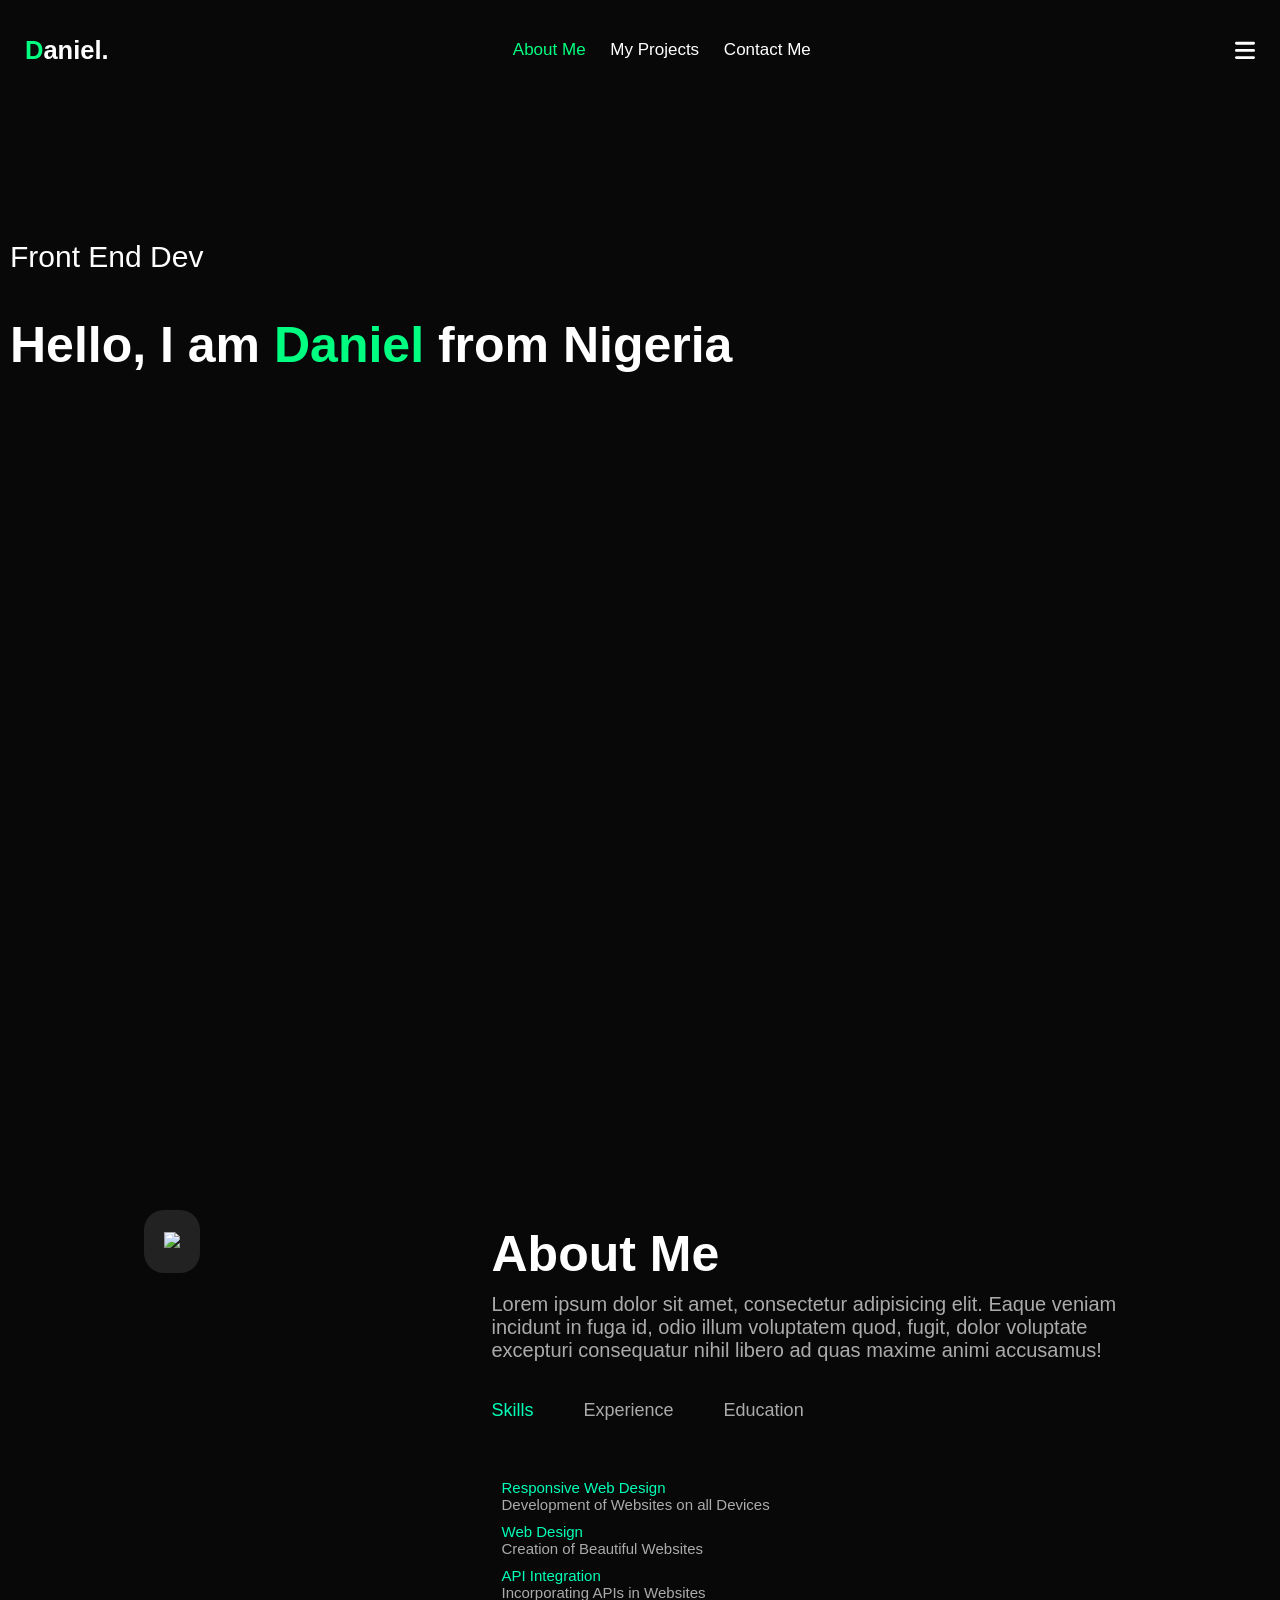
==== index.html @ a9b3741b "Add files via upload" ====
<!DOCTYPE html>
<html lang="en">
    <head>
        <meta charset="UTF-8">
        <meta name="viewport" content="width=device-width, initial-scale=1.0">
        <title>My Portfolio</title>
        <link rel="stylesheet" href="style.css">
    </head>
    <body onload="def()">
        <section class="main">
            <div class="navbar">
                <div class="logo">
                    <h2><a href="index.html"><span>D</span>aniel.</a></h2>
                </div>
                <div class="links">
                    <a href="index.html" class="active">About Me</a>
                    <a href="projects.html" class="">My Projects</a>
                    <a href="about.html" class="">Contact Me</a>
                </div>
                <div class="contact">
                    <svg onclick="lol()" xmlns="http://www.w3.org/2000/svg" viewBox="0 0 448 512"><!--!Font Awesome Free 6.6.0 by @fontawesome - https://fontawesome.com License - https://fontawesome.com/license/free Copyright 2024 Fonticons, Inc.--><path d="M0 96C0 78.3 14.3 64 32 64l384 0c17.7 0 32 14.3 32 32s-14.3 32-32 32L32 128C14.3 128 0 113.7 0 96zM0 256c0-17.7 14.3-32 32-32l384 0c17.7 0 32 14.3 32 32s-14.3 32-32 32L32 288c-17.7 0-32-14.3-32-32zM448 416c0 17.7-14.3 32-32 32L32 448c-17.7 0-32-14.3-32-32s14.3-32 32-32l384 0c17.7 0 32 14.3 32 32z"/></svg>
                </div>
            </div>
            <div class="responsive">
                <div class="links">
                    <div>
                        <a href="index.html" class="active">About Me</a>
                    </div>
                    <div>
                        <a href="projects.html" class="">My Projects</a>
                    </div>
                    <div>
                        <a href="about.html" class="">Contact Me</a>
                    </div>
                </div>
            </div>
            <div class="intro">
                <div class="txt">
                    <p id="x"></p>
                    <h1>Hello, I am <span>Daniel</span> from Nigeria</h1>
                </div>
            </div>
            <div class="about">
                <div class="about-img">
                    <img src="images/1000177522.jpg">
                </div>
                <div class="about-info">
                    <h3>About Me</h3>
                    <div class="info">
                        Lorem ipsum dolor sit amet, consectetur adipisicing elit. Eaque veniam incidunt in fuga id, odio illum voluptatem quod, fugit, dolor voluptate excepturi consequatur nihil libero ad quas maxime animi accusamus!
                    </div>
                    <div class="tab-links">
                        <p class="tab-link active-link" id="sk">Skills</p>
                        <p class="tab-link" id="ex">Experience</p>
                        <p class="tab-link" id="ed">Education</p>
                    </div>
                    <div class="tab-content active-tab" id="sk1">
                        <ul>
                            <li><span>Responsive Web Design</span><br>Development of Websites on all Devices</li>
                            <li><span>Web Design</span><br>Creation of Beautiful Websites</li>
                            <li><span>API Integration</span><br>Incorporating APIs in Websites</li>
                        </ul>
                    </div>
                    <div class="tab-content" id="ex1">
                        <ul>
                            <li><span>2023-2024</span><br>Freelancer and Front-End Website Developer</li>
                            <li><span>2021-2023</span><br>Junior Front-End Developer at StemLabs Kano</li>
                            <li><span>2020-2021</span><br>Internship at StemLabs Kano</li>
                        </ul>
                    </div>
                    <div class="tab-content" id="ed1">
                        <ul>
                            <li><span>2024</span><br>SSCE from Supreme College</li>
                            <li><span>2023</span><br>Web3 and Web Design Training at Facebook</li>
                            <li><span>2022</span><br>Web Dev Training at Leadway Synergy</li>
                        </ul>
                    </div>
                </div>
            </div>
        </section>
    </body>
    <script src="app.js"></script>
</html>
---- style.css ----
body{
    margin: 0;
    padding: 0;
    box-sizing: border-box;
    font-size: 17px;
    font-family: "Poppins", sans-serif;
    background: #080808;
    color: #fff;
}

a{
    color: inherit;
    text-decoration: none;
    cursor: pointer;
}

section.main .navbar{
    display: flex;
    justify-content: space-between;
    align-items: center;
    background: transparent;
    padding: 25px;
    height: 50px;
}

section.main .navbar .logo span{
    color: #00ff80;
}

section.main .navbar .links a{
    margin-right: 20px;
}
section.main .navbar .links a:hover,
section.main .navbar .links a.active{
    color: #00ff80;
}

svg{
    width: 20px;
    cursor: pointer;
    fill: #fff;
}

section.main .responsive{
    width: 100%;
    height: 150px;
    display: none;
    flex-direction: column;
    justify-content: center;
    align-items: center;
    background: transparent;
}

section.main .responsive.open{
    display: flex;
}

div.intro{
    margin-top: 100px;
    padding: 10px;
    text-align: left;
    font-size: 30px;
    height: 100vh;
}

.intro h1{
    font-size: 50px;
}

.intro h1 span{
    color: #00ff80;
}

.about{
    display: flex;
    justify-content: space-around;
    padding: 80px 0;
    width: 100%;
    color: #ababab;
    font-size: 20px;
}

.about .about-img{
    background-color: #222222;
    padding: 20px;
    margin: 10px;
    border-radius: 20px;
    height: fit-content;
    width: fit-content;
}

.about .about-info{
    text-align: left;
    padding: 15px;
    width: 50%;
}

.about .about-info h3{
    color: #fff;
    font-size: 50px;
    margin: 10px 0;
}

.tab-links{
    display: flex;
    margin: 20px 0 10px;
}

.tab-link{
    margin-right: 50px;
    font-size: 18px;
    font-weight: 500;
    cursor: pointer;
}

.tab-link.active-link{
    color: #00ffb8;
}

.tab-content ul{
    padding: 10px;
}

.tab-content ul li{
    list-style: none;
    margin: 10px 0;
    font-size: 15px;
}

.tab-content ul li span{
    color: #00ffb8;
}

.tab-content{
    display: none;
}

.tab-content.active-tab{
    display: block;
}

.skill{
    display: flex;
    flex-direction: column;
    margin: 20px;
    padding: 20px;
    color: #fff;
    font-size: 18px;
}

.skill div h2{
    font-size: 50px;
    font-weight: 500;
    color: #fff;
}

.skills{
    display: flex;
}

.skill-card{
    background: #262626;
    margin: 15px;
    padding: 30px;
    border-radius: 10px;
    transition: 0.5s all;
}

.skill-card:hover{
    background: #00ff8081;
    transform: translateY(-10px);
}


.skill-card h3{
    color: #fff;
    font-size: 25px;
    margin-bottom: 15px;
}

.skill-card svg{
    height: 50px;
    width: 50px;
    margin-left: 20px;
    margin-bottom: 30px;
    fill: #fff;
}

.skill-card svg#html{
    fill: #e34c26;
}

.skill-card svg#js{
    fill: #f0db4f;
}

.projects{
    padding: 20px;
}

.projects-cards{
    display: flex;
    flex-wrap: wrap;
    justify-content: center;
}

.project-card{
    background: #262626;
    padding: 10px;
    border-radius: 5px;
    margin: 10px;
}

.project-card img.pro1{
    width: 358.3px;
    height: 363.3px;
}

.project-card img.pro2{
    width: 436.6px;
}

.project-card img.pro3{
    width: 436.6px;
}

.contact{
    display: flex;
}

.contact-links{
    padding: 20px;
    margin: 10px;
    width: 50%;

}

.contact-links h3{
    color: #fff;
    font-size: 50px;
}

.contact-link{
    display: flex;
    align-items: center;
    margin: 10px;
}

.contact-link div{
    padding: 10px;
}

.contact-links span{
    margin-left: 15px;
    font-size: 18px;
}

.contact-links button,
.field button{
    padding: 10px;
    border: 0;
    outline: none;
    background: #262626;
    color: #fff;
    cursor: pointer;
    width: 150px;
    height: 50px;
    border-radius: 5px;
    transition: 0.5s all;
}

.contact-links button:hover,
.field button:hover{
    background: #00ffb8;
}

.field button{
    margin: 10px;
}

.field input,
textarea{
    width: 90%;
    padding: 15px;
    margin: 10px;
    border: 0;
    border-radius: 5px;
    outline: none;
    color: #fff;
    font-size: 15px;
    background: #262626;
}

/* Responsive for Phones */

@media (max-width: 750px){
    section.main .navbar .links{
        display: none;
    }

    div.intro{
        margin-top: 10px;
        padding: 10px;
        text-align: left;
        font-size: 25px;
    }
    
    .intro h1{
        font-size: 35px;
    }
    .about{
        flex-direction: column;
    }
    .about .about-info{
        text-align: left;
        padding: 15px;
        width: auto;
    }

    .skills{
        flex-wrap: wrap;
    }
    .project-card img.pro1{
        width: 90%;
        height: auto;
    }
    
    .project-card img.pro2{
        width: 90%;
    }
    
    .project-card img.pro3{
        width: 90%;
    }

    .contact{
        display: flex;
        flex-direction: column;
    }

}

/* Responsive for Tablets */

@media (min-width: 768px) and (max-width: 1024px) {
    div.intro{
        padding: 10px;
        text-align: left;
        font-size: 25px;
    }

    div.text{
        margin-top: 150px;
    }

    .about{
        flex-direction: column;
        align-items: center;
    }
    .about .about-info{
        text-align: left;
        padding: 15px;
        width: auto;
    }
    .skills{
        flex-wrap: wrap;    
    }
    .contact{
        display: flex;
        flex-direction: column;
    }
}
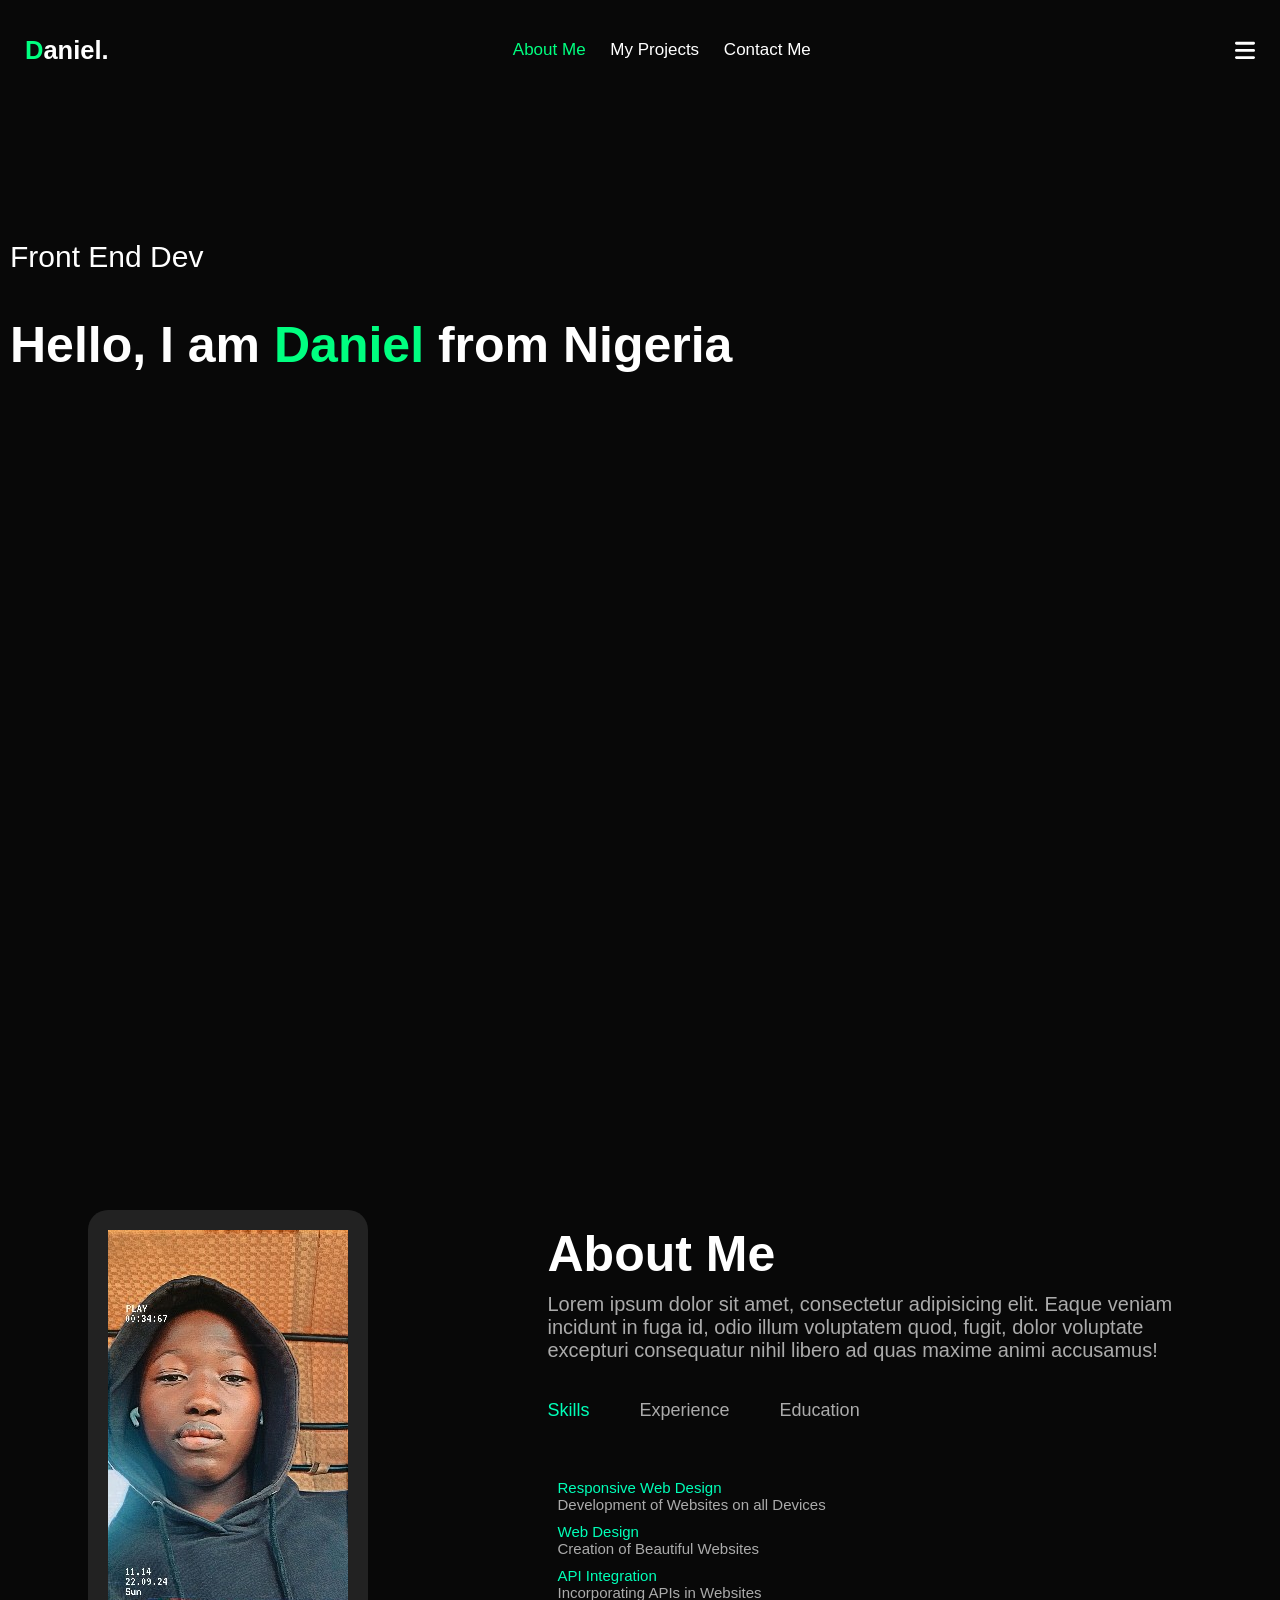
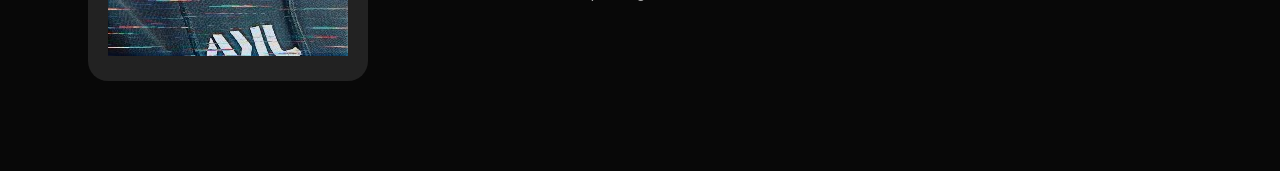
==== commit 27bce402: "First Commmit From CMD" ====
--- a/index.html
+++ b/index.html
@@ -1,83 +1,83 @@
-<!DOCTYPE html>
-<html lang="en">
-    <head>
-        <meta charset="UTF-8">
-        <meta name="viewport" content="width=device-width, initial-scale=1.0">
-        <title>My Portfolio</title>
-        <link rel="stylesheet" href="style.css">
-    </head>
-    <body onload="def()">
-        <section class="main">
-            <div class="navbar">
-                <div class="logo">
-                    <h2><a href="index.html"><span>D</span>aniel.</a></h2>
-                </div>
-                <div class="links">
-                    <a href="index.html" class="active">About Me</a>
-                    <a href="projects.html" class="">My Projects</a>
-                    <a href="about.html" class="">Contact Me</a>
-                </div>
-                <div class="contact">
-                    <svg onclick="lol()" xmlns="http://www.w3.org/2000/svg" viewBox="0 0 448 512"><!--!Font Awesome Free 6.6.0 by @fontawesome - https://fontawesome.com License - https://fontawesome.com/license/free Copyright 2024 Fonticons, Inc.--><path d="M0 96C0 78.3 14.3 64 32 64l384 0c17.7 0 32 14.3 32 32s-14.3 32-32 32L32 128C14.3 128 0 113.7 0 96zM0 256c0-17.7 14.3-32 32-32l384 0c17.7 0 32 14.3 32 32s-14.3 32-32 32L32 288c-17.7 0-32-14.3-32-32zM448 416c0 17.7-14.3 32-32 32L32 448c-17.7 0-32-14.3-32-32s14.3-32 32-32l384 0c17.7 0 32 14.3 32 32z"/></svg>
-                </div>
-            </div>
-            <div class="responsive">
-                <div class="links">
-                    <div>
-                        <a href="index.html" class="active">About Me</a>
-                    </div>
-                    <div>
-                        <a href="projects.html" class="">My Projects</a>
-                    </div>
-                    <div>
-                        <a href="about.html" class="">Contact Me</a>
-                    </div>
-                </div>
-            </div>
-            <div class="intro">
-                <div class="txt">
-                    <p id="x"></p>
-                    <h1>Hello, I am <span>Daniel</span> from Nigeria</h1>
-                </div>
-            </div>
-            <div class="about">
-                <div class="about-img">
-                    <img src="images/1000177522.jpg">
-                </div>
-                <div class="about-info">
-                    <h3>About Me</h3>
-                    <div class="info">
-                        Lorem ipsum dolor sit amet, consectetur adipisicing elit. Eaque veniam incidunt in fuga id, odio illum voluptatem quod, fugit, dolor voluptate excepturi consequatur nihil libero ad quas maxime animi accusamus!
-                    </div>
-                    <div class="tab-links">
-                        <p class="tab-link active-link" id="sk">Skills</p>
-                        <p class="tab-link" id="ex">Experience</p>
-                        <p class="tab-link" id="ed">Education</p>
-                    </div>
-                    <div class="tab-content active-tab" id="sk1">
-                        <ul>
-                            <li><span>Responsive Web Design</span><br>Development of Websites on all Devices</li>
-                            <li><span>Web Design</span><br>Creation of Beautiful Websites</li>
-                            <li><span>API Integration</span><br>Incorporating APIs in Websites</li>
-                        </ul>
-                    </div>
-                    <div class="tab-content" id="ex1">
-                        <ul>
-                            <li><span>2023-2024</span><br>Freelancer and Front-End Website Developer</li>
-                            <li><span>2021-2023</span><br>Junior Front-End Developer at StemLabs Kano</li>
-                            <li><span>2020-2021</span><br>Internship at StemLabs Kano</li>
-                        </ul>
-                    </div>
-                    <div class="tab-content" id="ed1">
-                        <ul>
-                            <li><span>2024</span><br>SSCE from Supreme College</li>
-                            <li><span>2023</span><br>Web3 and Web Design Training at Facebook</li>
-                            <li><span>2022</span><br>Web Dev Training at Leadway Synergy</li>
-                        </ul>
-                    </div>
-                </div>
-            </div>
-        </section>
-    </body>
-    <script src="app.js"></script>
+<!DOCTYPE html>
+<html lang="en">
+    <head>
+        <meta charset="UTF-8">
+        <meta name="viewport" content="width=device-width, initial-scale=1.0">
+        <title>My Portfolio</title>
+        <link rel="stylesheet" href="style.css">
+    </head>
+    <body onload="def()">
+        <section class="main">
+            <div class="navbar">
+                <div class="logo">
+                    <h2><a href="index.html"><span>D</span>aniel.</a></h2>
+                </div>
+                <div class="links">
+                    <a href="index.html" class="active">About Me</a>
+                    <a href="projects.html" class="">My Projects</a>
+                    <a href="about.html" class="">Contact Me</a>
+                </div>
+                <div class="contact">
+                    <svg onclick="lol()" xmlns="http://www.w3.org/2000/svg" viewBox="0 0 448 512"><!--!Font Awesome Free 6.6.0 by @fontawesome - https://fontawesome.com License - https://fontawesome.com/license/free Copyright 2024 Fonticons, Inc.--><path d="M0 96C0 78.3 14.3 64 32 64l384 0c17.7 0 32 14.3 32 32s-14.3 32-32 32L32 128C14.3 128 0 113.7 0 96zM0 256c0-17.7 14.3-32 32-32l384 0c17.7 0 32 14.3 32 32s-14.3 32-32 32L32 288c-17.7 0-32-14.3-32-32zM448 416c0 17.7-14.3 32-32 32L32 448c-17.7 0-32-14.3-32-32s14.3-32 32-32l384 0c17.7 0 32 14.3 32 32z"/></svg>
+                </div>
+            </div>
+            <div class="responsive">
+                <div class="links">
+                    <div>
+                        <a href="index.html" class="active">About Me</a>
+                    </div>
+                    <div>
+                        <a href="projects.html" class="">My Projects</a>
+                    </div>
+                    <div>
+                        <a href="about.html" class="">Contact Me</a>
+                    </div>
+                </div>
+            </div>
+            <div class="intro">
+                <div class="txt">
+                    <p id="x"></p>
+                    <h1>Hello, I am <span>Daniel</span> from Nigeria</h1>
+                </div>
+            </div>
+            <div class="about">
+                <div class="about-img">
+                    <img src="images/1000177522.jpg">
+                </div>
+                <div class="about-info">
+                    <h3>About Me</h3>
+                    <div class="info">
+                        Lorem ipsum dolor sit amet, consectetur adipisicing elit. Eaque veniam incidunt in fuga id, odio illum voluptatem quod, fugit, dolor voluptate excepturi consequatur nihil libero ad quas maxime animi accusamus!
+                    </div>
+                    <div class="tab-links">
+                        <p class="tab-link active-link" id="sk">Skills</p>
+                        <p class="tab-link" id="ex">Experience</p>
+                        <p class="tab-link" id="ed">Education</p>
+                    </div>
+                    <div class="tab-content active-tab" id="sk1">
+                        <ul>
+                            <li><span>Responsive Web Design</span><br>Development of Websites on all Devices</li>
+                            <li><span>Web Design</span><br>Creation of Beautiful Websites</li>
+                            <li><span>API Integration</span><br>Incorporating APIs in Websites</li>
+                        </ul>
+                    </div>
+                    <div class="tab-content" id="ex1">
+                        <ul>
+                            <li><span>2023-2024</span><br>Freelancer and Front-End Website Developer</li>
+                            <li><span>2021-2023</span><br>Junior Front-End Developer at StemLabs Kano</li>
+                            <li><span>2020-2021</span><br>Internship at StemLabs Kano</li>
+                        </ul>
+                    </div>
+                    <div class="tab-content" id="ed1">
+                        <ul>
+                            <li><span>2024</span><br>SSCE from Supreme College</li>
+                            <li><span>2023</span><br>Web3 and Web Design Training at Facebook</li>
+                            <li><span>2022</span><br>Web Dev Training at Leadway Synergy</li>
+                        </ul>
+                    </div>
+                </div>
+            </div>
+        </section>
+    </body>
+    <script src="app.js"></script>
 </html>
--- a/style.css
+++ b/style.css
@@ -1,372 +1,372 @@
-body{
-    margin: 0;
-    padding: 0;
-    box-sizing: border-box;
-    font-size: 17px;
-    font-family: "Poppins", sans-serif;
-    background: #080808;
-    color: #fff;
-}
-
-a{
-    color: inherit;
-    text-decoration: none;
-    cursor: pointer;
-}
-
-section.main .navbar{
-    display: flex;
-    justify-content: space-between;
-    align-items: center;
-    background: transparent;
-    padding: 25px;
-    height: 50px;
-}
-
-section.main .navbar .logo span{
-    color: #00ff80;
-}
-
-section.main .navbar .links a{
-    margin-right: 20px;
-}
-section.main .navbar .links a:hover,
-section.main .navbar .links a.active{
-    color: #00ff80;
-}
-
-svg{
-    width: 20px;
-    cursor: pointer;
-    fill: #fff;
-}
-
-section.main .responsive{
-    width: 100%;
-    height: 150px;
-    display: none;
-    flex-direction: column;
-    justify-content: center;
-    align-items: center;
-    background: transparent;
-}
-
-section.main .responsive.open{
-    display: flex;
-}
-
-div.intro{
-    margin-top: 100px;
-    padding: 10px;
-    text-align: left;
-    font-size: 30px;
-    height: 100vh;
-}
-
-.intro h1{
-    font-size: 50px;
-}
-
-.intro h1 span{
-    color: #00ff80;
-}
-
-.about{
-    display: flex;
-    justify-content: space-around;
-    padding: 80px 0;
-    width: 100%;
-    color: #ababab;
-    font-size: 20px;
-}
-
-.about .about-img{
-    background-color: #222222;
-    padding: 20px;
-    margin: 10px;
-    border-radius: 20px;
-    height: fit-content;
-    width: fit-content;
-}
-
-.about .about-info{
-    text-align: left;
-    padding: 15px;
-    width: 50%;
-}
-
-.about .about-info h3{
-    color: #fff;
-    font-size: 50px;
-    margin: 10px 0;
-}
-
-.tab-links{
-    display: flex;
-    margin: 20px 0 10px;
-}
-
-.tab-link{
-    margin-right: 50px;
-    font-size: 18px;
-    font-weight: 500;
-    cursor: pointer;
-}
-
-.tab-link.active-link{
-    color: #00ffb8;
-}
-
-.tab-content ul{
-    padding: 10px;
-}
-
-.tab-content ul li{
-    list-style: none;
-    margin: 10px 0;
-    font-size: 15px;
-}
-
-.tab-content ul li span{
-    color: #00ffb8;
-}
-
-.tab-content{
-    display: none;
-}
-
-.tab-content.active-tab{
-    display: block;
-}
-
-.skill{
-    display: flex;
-    flex-direction: column;
-    margin: 20px;
-    padding: 20px;
-    color: #fff;
-    font-size: 18px;
-}
-
-.skill div h2{
-    font-size: 50px;
-    font-weight: 500;
-    color: #fff;
-}
-
-.skills{
-    display: flex;
-}
-
-.skill-card{
-    background: #262626;
-    margin: 15px;
-    padding: 30px;
-    border-radius: 10px;
-    transition: 0.5s all;
-}
-
-.skill-card:hover{
-    background: #00ff8081;
-    transform: translateY(-10px);
-}
-
-
-.skill-card h3{
-    color: #fff;
-    font-size: 25px;
-    margin-bottom: 15px;
-}
-
-.skill-card svg{
-    height: 50px;
-    width: 50px;
-    margin-left: 20px;
-    margin-bottom: 30px;
-    fill: #fff;
-}
-
-.skill-card svg#html{
-    fill: #e34c26;
-}
-
-.skill-card svg#js{
-    fill: #f0db4f;
-}
-
-.projects{
-    padding: 20px;
-}
-
-.projects-cards{
-    display: flex;
-    flex-wrap: wrap;
-    justify-content: center;
-}
-
-.project-card{
-    background: #262626;
-    padding: 10px;
-    border-radius: 5px;
-    margin: 10px;
-}
-
-.project-card img.pro1{
-    width: 358.3px;
-    height: 363.3px;
-}
-
-.project-card img.pro2{
-    width: 436.6px;
-}
-
-.project-card img.pro3{
-    width: 436.6px;
-}
-
-.contact{
-    display: flex;
-}
-
-.contact-links{
-    padding: 20px;
-    margin: 10px;
-    width: 50%;
-
-}
-
-.contact-links h3{
-    color: #fff;
-    font-size: 50px;
-}
-
-.contact-link{
-    display: flex;
-    align-items: center;
-    margin: 10px;
-}
-
-.contact-link div{
-    padding: 10px;
-}
-
-.contact-links span{
-    margin-left: 15px;
-    font-size: 18px;
-}
-
-.contact-links button,
-.field button{
-    padding: 10px;
-    border: 0;
-    outline: none;
-    background: #262626;
-    color: #fff;
-    cursor: pointer;
-    width: 150px;
-    height: 50px;
-    border-radius: 5px;
-    transition: 0.5s all;
-}
-
-.contact-links button:hover,
-.field button:hover{
-    background: #00ffb8;
-}
-
-.field button{
-    margin: 10px;
-}
-
-.field input,
-textarea{
-    width: 90%;
-    padding: 15px;
-    margin: 10px;
-    border: 0;
-    border-radius: 5px;
-    outline: none;
-    color: #fff;
-    font-size: 15px;
-    background: #262626;
-}
-
-/* Responsive for Phones */
-
-@media (max-width: 750px){
-    section.main .navbar .links{
-        display: none;
-    }
-
-    div.intro{
-        margin-top: 10px;
-        padding: 10px;
-        text-align: left;
-        font-size: 25px;
-    }
-    
-    .intro h1{
-        font-size: 35px;
-    }
-    .about{
-        flex-direction: column;
-    }
-    .about .about-info{
-        text-align: left;
-        padding: 15px;
-        width: auto;
-    }
-
-    .skills{
-        flex-wrap: wrap;
-    }
-    .project-card img.pro1{
-        width: 90%;
-        height: auto;
-    }
-    
-    .project-card img.pro2{
-        width: 90%;
-    }
-    
-    .project-card img.pro3{
-        width: 90%;
-    }
-
-    .contact{
-        display: flex;
-        flex-direction: column;
-    }
-
-}
-
-/* Responsive for Tablets */
-
-@media (min-width: 768px) and (max-width: 1024px) {
-    div.intro{
-        padding: 10px;
-        text-align: left;
-        font-size: 25px;
-    }
-
-    div.text{
-        margin-top: 150px;
-    }
-
-    .about{
-        flex-direction: column;
-        align-items: center;
-    }
-    .about .about-info{
-        text-align: left;
-        padding: 15px;
-        width: auto;
-    }
-    .skills{
-        flex-wrap: wrap;    
-    }
-    .contact{
-        display: flex;
-        flex-direction: column;
-    }
-}
+body{
+    margin: 0;
+    padding: 0;
+    box-sizing: border-box;
+    font-size: 17px;
+    font-family: "Poppins", sans-serif;
+    background: #080808;
+    color: #fff;
+}
+
+a{
+    color: inherit;
+    text-decoration: none;
+    cursor: pointer;
+}
+
+section.main .navbar{
+    display: flex;
+    justify-content: space-between;
+    align-items: center;
+    background: transparent;
+    padding: 25px;
+    height: 50px;
+}
+
+section.main .navbar .logo span{
+    color: #00ff80;
+}
+
+section.main .navbar .links a{
+    margin-right: 20px;
+}
+section.main .navbar .links a:hover,
+section.main .navbar .links a.active{
+    color: #00ff80;
+}
+
+svg{
+    width: 20px;
+    cursor: pointer;
+    fill: #fff;
+}
+
+section.main .responsive{
+    width: 100%;
+    height: 150px;
+    display: none;
+    flex-direction: column;
+    justify-content: center;
+    align-items: center;
+    background: transparent;
+}
+
+section.main .responsive.open{
+    display: flex;
+}
+
+div.intro{
+    margin-top: 100px;
+    padding: 10px;
+    text-align: left;
+    font-size: 30px;
+    height: 100vh;
+}
+
+.intro h1{
+    font-size: 50px;
+}
+
+.intro h1 span{
+    color: #00ff80;
+}
+
+.about{
+    display: flex;
+    justify-content: space-around;
+    padding: 80px 0;
+    width: 100%;
+    color: #ababab;
+    font-size: 20px;
+}
+
+.about .about-img{
+    background-color: #222222;
+    padding: 20px;
+    margin: 10px;
+    border-radius: 20px;
+    height: fit-content;
+    width: fit-content;
+}
+
+.about .about-info{
+    text-align: left;
+    padding: 15px;
+    width: 50%;
+}
+
+.about .about-info h3{
+    color: #fff;
+    font-size: 50px;
+    margin: 10px 0;
+}
+
+.tab-links{
+    display: flex;
+    margin: 20px 0 10px;
+}
+
+.tab-link{
+    margin-right: 50px;
+    font-size: 18px;
+    font-weight: 500;
+    cursor: pointer;
+}
+
+.tab-link.active-link{
+    color: #00ffb8;
+}
+
+.tab-content ul{
+    padding: 10px;
+}
+
+.tab-content ul li{
+    list-style: none;
+    margin: 10px 0;
+    font-size: 15px;
+}
+
+.tab-content ul li span{
+    color: #00ffb8;
+}
+
+.tab-content{
+    display: none;
+}
+
+.tab-content.active-tab{
+    display: block;
+}
+
+.skill{
+    display: flex;
+    flex-direction: column;
+    margin: 20px;
+    padding: 20px;
+    color: #fff;
+    font-size: 18px;
+}
+
+.skill div h2{
+    font-size: 50px;
+    font-weight: 500;
+    color: #fff;
+}
+
+.skills{
+    display: flex;
+}
+
+.skill-card{
+    background: #262626;
+    margin: 15px;
+    padding: 30px;
+    border-radius: 10px;
+    transition: 0.5s all;
+}
+
+.skill-card:hover{
+    background: #00ff8081;
+    transform: translateY(-10px);
+}
+
+
+.skill-card h3{
+    color: #fff;
+    font-size: 25px;
+    margin-bottom: 15px;
+}
+
+.skill-card svg{
+    height: 50px;
+    width: 50px;
+    margin-left: 20px;
+    margin-bottom: 30px;
+    fill: #fff;
+}
+
+.skill-card svg#html{
+    fill: #e34c26;
+}
+
+.skill-card svg#js{
+    fill: #f0db4f;
+}
+
+.projects{
+    padding: 20px;
+}
+
+.projects-cards{
+    display: flex;
+    flex-wrap: wrap;
+    justify-content: center;
+}
+
+.project-card{
+    background: #262626;
+    padding: 10px;
+    border-radius: 5px;
+    margin: 10px;
+}
+
+.project-card img.pro1{
+    width: 358.3px;
+    height: 363.3px;
+}
+
+.project-card img.pro2{
+    width: 436.6px;
+}
+
+.project-card img.pro3{
+    width: 436.6px;
+}
+
+.contact{
+    display: flex;
+}
+
+.contact-links{
+    padding: 20px;
+    margin: 10px;
+    width: 50%;
+
+}
+
+.contact-links h3{
+    color: #fff;
+    font-size: 50px;
+}
+
+.contact-link{
+    display: flex;
+    align-items: center;
+    margin: 10px;
+}
+
+.contact-link div{
+    padding: 10px;
+}
+
+.contact-links span{
+    margin-left: 15px;
+    font-size: 18px;
+}
+
+.contact-links button,
+.field button{
+    padding: 10px;
+    border: 0;
+    outline: none;
+    background: #262626;
+    color: #fff;
+    cursor: pointer;
+    width: 150px;
+    height: 50px;
+    border-radius: 5px;
+    transition: 0.5s all;
+}
+
+.contact-links button:hover,
+.field button:hover{
+    background: #00ffb8;
+}
+
+.field button{
+    margin: 10px;
+}
+
+.field input,
+textarea{
+    width: 90%;
+    padding: 15px;
+    margin: 10px;
+    border: 0;
+    border-radius: 5px;
+    outline: none;
+    color: #fff;
+    font-size: 15px;
+    background: #262626;
+}
+
+/* Responsive for Phones */
+
+@media (max-width: 750px){
+    section.main .navbar .links{
+        display: none;
+    }
+
+    div.intro{
+        margin-top: 10px;
+        padding: 10px;
+        text-align: left;
+        font-size: 25px;
+    }
+    
+    .intro h1{
+        font-size: 35px;
+    }
+    .about{
+        flex-direction: column;
+    }
+    .about .about-info{
+        text-align: left;
+        padding: 15px;
+        width: auto;
+    }
+
+    .skills{
+        flex-wrap: wrap;
+    }
+    .project-card img.pro1{
+        width: 90%;
+        height: auto;
+    }
+    
+    .project-card img.pro2{
+        width: 90%;
+    }
+    
+    .project-card img.pro3{
+        width: 90%;
+    }
+
+    .contact{
+        display: flex;
+        flex-direction: column;
+    }
+
+}
+
+/* Responsive for Tablets */
+
+@media (min-width: 768px) and (max-width: 1024px) {
+    div.intro{
+        padding: 10px;
+        text-align: left;
+        font-size: 25px;
+    }
+
+    div.text{
+        margin-top: 150px;
+    }
+
+    .about{
+        flex-direction: column;
+        align-items: center;
+    }
+    .about .about-info{
+        text-align: left;
+        padding: 15px;
+        width: auto;
+    }
+    .skills{
+        flex-wrap: wrap;    
+    }
+    .contact{
+        display: flex;
+        flex-direction: column;
+    }
+}
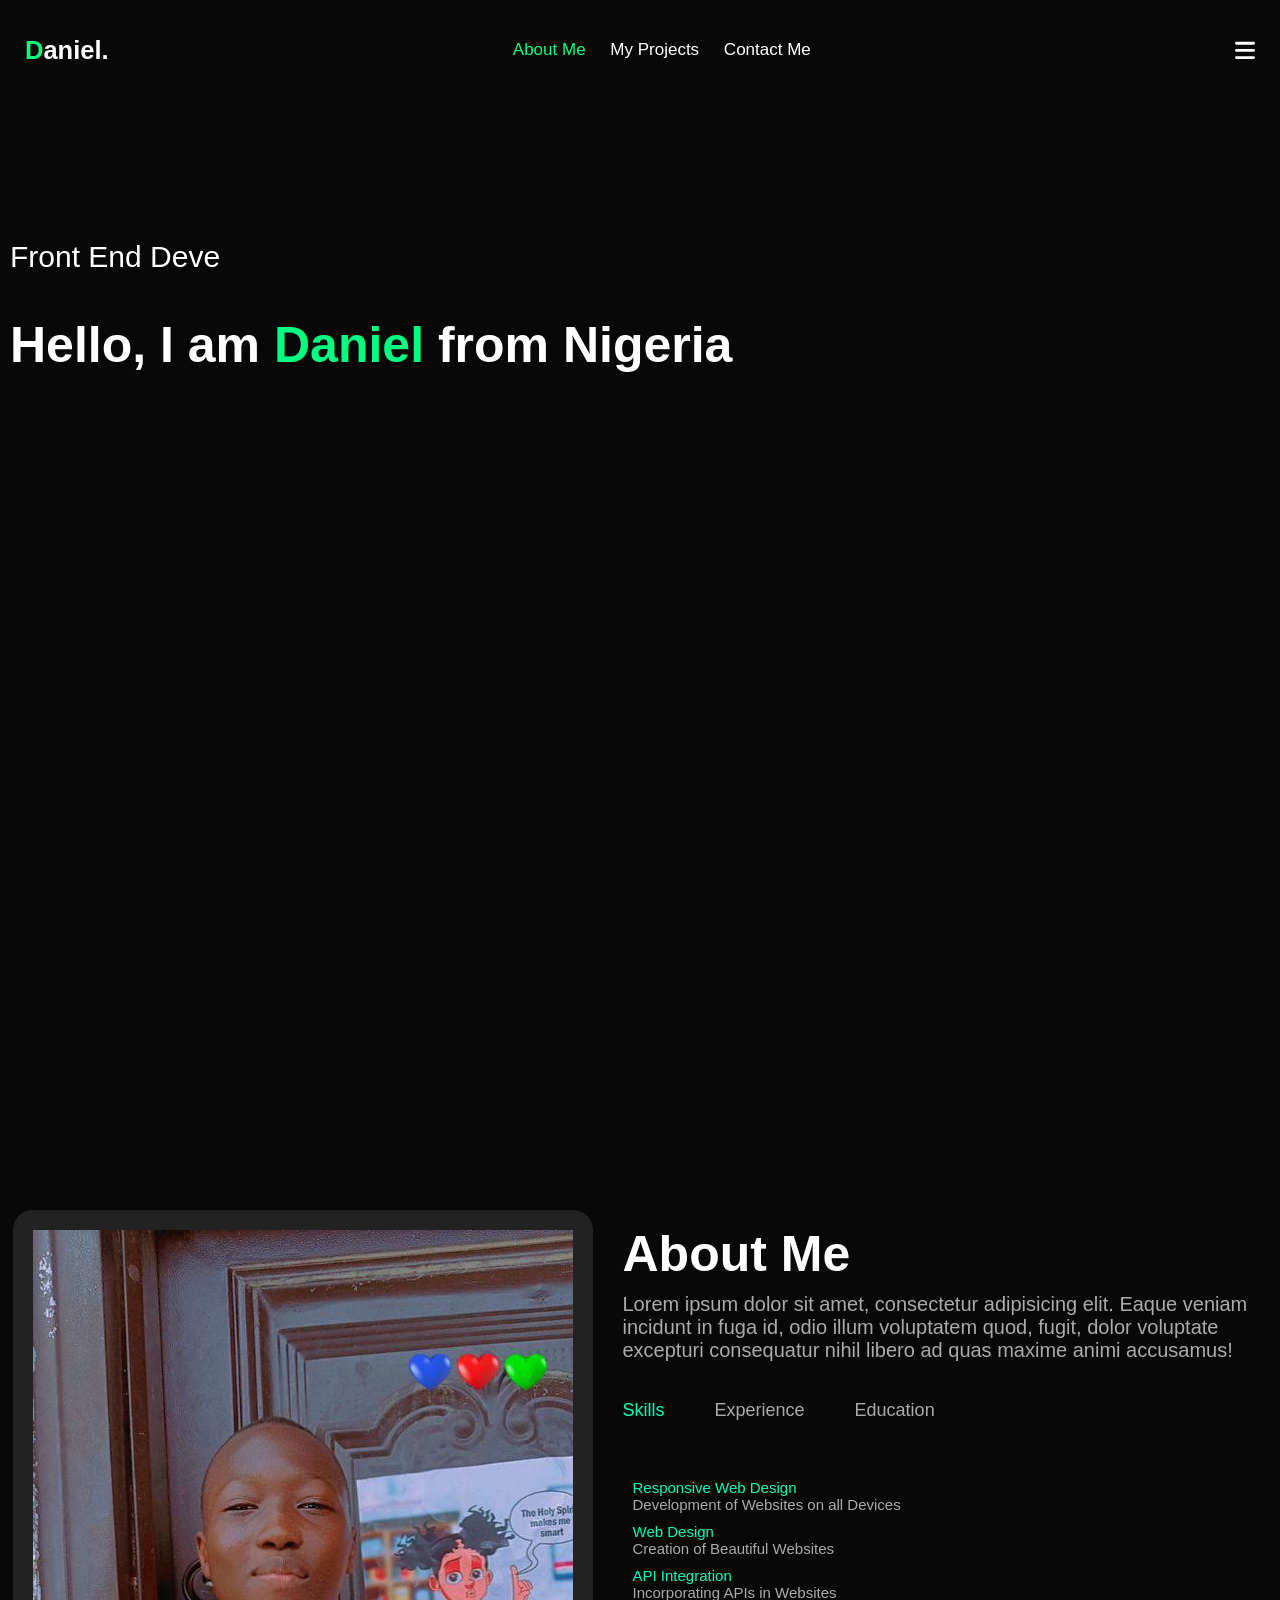
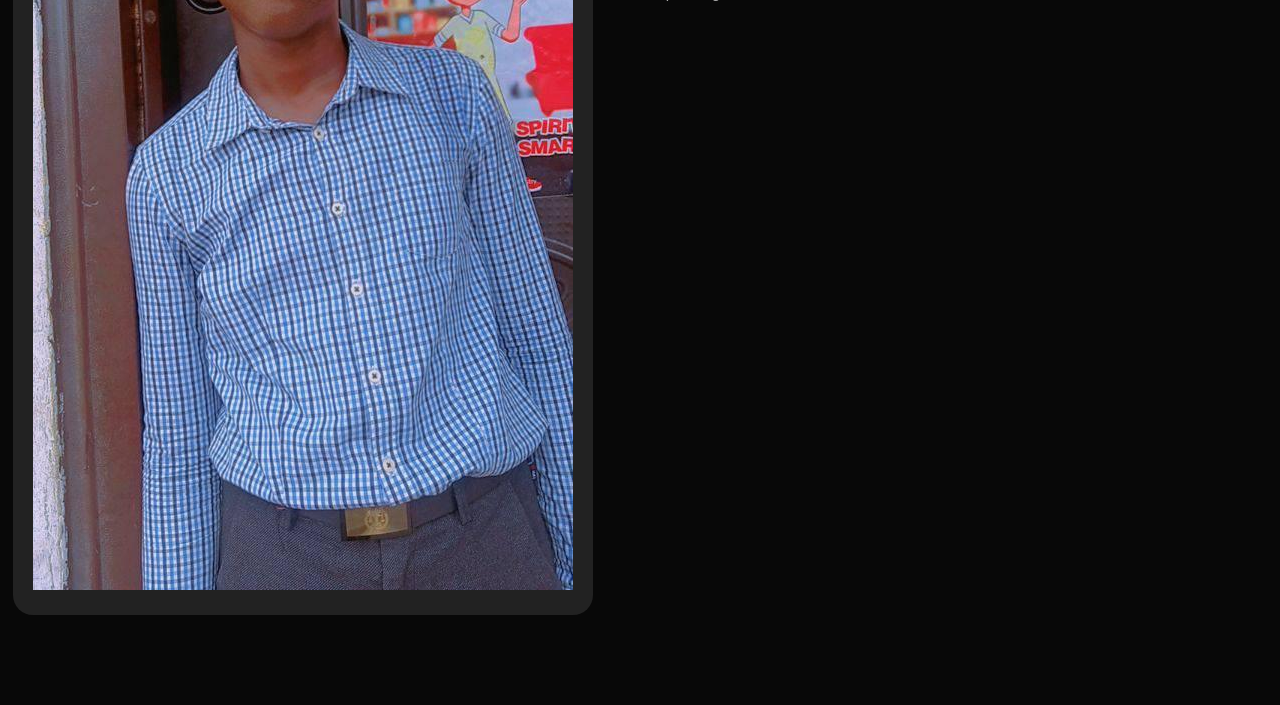
==== commit 850f16f2: "pictures" ====
--- a/index.html
+++ b/index.html
@@ -1,83 +1,83 @@
-<!DOCTYPE html>
-<html lang="en">
-    <head>
-        <meta charset="UTF-8">
-        <meta name="viewport" content="width=device-width, initial-scale=1.0">
-        <title>My Portfolio</title>
-        <link rel="stylesheet" href="style.css">
-    </head>
-    <body onload="def()">
-        <section class="main">
-            <div class="navbar">
-                <div class="logo">
-                    <h2><a href="index.html"><span>D</span>aniel.</a></h2>
-                </div>
-                <div class="links">
-                    <a href="index.html" class="active">About Me</a>
-                    <a href="projects.html" class="">My Projects</a>
-                    <a href="about.html" class="">Contact Me</a>
-                </div>
-                <div class="contact">
-                    <svg onclick="lol()" xmlns="http://www.w3.org/2000/svg" viewBox="0 0 448 512"><!--!Font Awesome Free 6.6.0 by @fontawesome - https://fontawesome.com License - https://fontawesome.com/license/free Copyright 2024 Fonticons, Inc.--><path d="M0 96C0 78.3 14.3 64 32 64l384 0c17.7 0 32 14.3 32 32s-14.3 32-32 32L32 128C14.3 128 0 113.7 0 96zM0 256c0-17.7 14.3-32 32-32l384 0c17.7 0 32 14.3 32 32s-14.3 32-32 32L32 288c-17.7 0-32-14.3-32-32zM448 416c0 17.7-14.3 32-32 32L32 448c-17.7 0-32-14.3-32-32s14.3-32 32-32l384 0c17.7 0 32 14.3 32 32z"/></svg>
-                </div>
-            </div>
-            <div class="responsive">
-                <div class="links">
-                    <div>
-                        <a href="index.html" class="active">About Me</a>
-                    </div>
-                    <div>
-                        <a href="projects.html" class="">My Projects</a>
-                    </div>
-                    <div>
-                        <a href="about.html" class="">Contact Me</a>
-                    </div>
-                </div>
-            </div>
-            <div class="intro">
-                <div class="txt">
-                    <p id="x"></p>
-                    <h1>Hello, I am <span>Daniel</span> from Nigeria</h1>
-                </div>
-            </div>
-            <div class="about">
-                <div class="about-img">
-                    <img src="images/1000177522.jpg">
-                </div>
-                <div class="about-info">
-                    <h3>About Me</h3>
-                    <div class="info">
-                        Lorem ipsum dolor sit amet, consectetur adipisicing elit. Eaque veniam incidunt in fuga id, odio illum voluptatem quod, fugit, dolor voluptate excepturi consequatur nihil libero ad quas maxime animi accusamus!
-                    </div>
-                    <div class="tab-links">
-                        <p class="tab-link active-link" id="sk">Skills</p>
-                        <p class="tab-link" id="ex">Experience</p>
-                        <p class="tab-link" id="ed">Education</p>
-                    </div>
-                    <div class="tab-content active-tab" id="sk1">
-                        <ul>
-                            <li><span>Responsive Web Design</span><br>Development of Websites on all Devices</li>
-                            <li><span>Web Design</span><br>Creation of Beautiful Websites</li>
-                            <li><span>API Integration</span><br>Incorporating APIs in Websites</li>
-                        </ul>
-                    </div>
-                    <div class="tab-content" id="ex1">
-                        <ul>
-                            <li><span>2023-2024</span><br>Freelancer and Front-End Website Developer</li>
-                            <li><span>2021-2023</span><br>Junior Front-End Developer at StemLabs Kano</li>
-                            <li><span>2020-2021</span><br>Internship at StemLabs Kano</li>
-                        </ul>
-                    </div>
-                    <div class="tab-content" id="ed1">
-                        <ul>
-                            <li><span>2024</span><br>SSCE from Supreme College</li>
-                            <li><span>2023</span><br>Web3 and Web Design Training at Facebook</li>
-                            <li><span>2022</span><br>Web Dev Training at Leadway Synergy</li>
-                        </ul>
-                    </div>
-                </div>
-            </div>
-        </section>
-    </body>
-    <script src="app.js"></script>
+<!DOCTYPE html>
+<html lang="en">
+    <head>
+        <meta charset="UTF-8">
+        <meta name="viewport" content="width=device-width, initial-scale=1.0">
+        <title>My Portfolio</title>
+        <link rel="stylesheet" href="style.css">
+    </head>
+    <body onload="def()">
+        <section class="main">
+            <div class="navbar">
+                <div class="logo">
+                    <h2><a href="index.html"><span>D</span>aniel.</a></h2>
+                </div>
+                <div class="links">
+                    <a href="index.html" class="active">About Me</a>
+                    <a href="projects.html" class="">My Projects</a>
+                    <a href="about.html" class="">Contact Me</a>
+                </div>
+                <div class="contact">
+                    <svg onclick="lol()" xmlns="http://www.w3.org/2000/svg" viewBox="0 0 448 512"><!--!Font Awesome Free 6.6.0 by @fontawesome - https://fontawesome.com License - https://fontawesome.com/license/free Copyright 2024 Fonticons, Inc.--><path d="M0 96C0 78.3 14.3 64 32 64l384 0c17.7 0 32 14.3 32 32s-14.3 32-32 32L32 128C14.3 128 0 113.7 0 96zM0 256c0-17.7 14.3-32 32-32l384 0c17.7 0 32 14.3 32 32s-14.3 32-32 32L32 288c-17.7 0-32-14.3-32-32zM448 416c0 17.7-14.3 32-32 32L32 448c-17.7 0-32-14.3-32-32s14.3-32 32-32l384 0c17.7 0 32 14.3 32 32z"/></svg>
+                </div>
+            </div>
+            <div class="responsive">
+                <div class="links">
+                    <div>
+                        <a href="index.html" class="active">About Me</a>
+                    </div>
+                    <div>
+                        <a href="projects.html" class="">My Projects</a>
+                    </div>
+                    <div>
+                        <a href="about.html" class="">Contact Me</a>
+                    </div>
+                </div>
+            </div>
+            <div class="intro">
+                <div class="txt">
+                    <p id="x"></p>
+                    <h1>Hello, I am <span>Daniel</span> from Nigeria</h1>
+                </div>
+            </div>
+            <div class="about">
+                <div class="about-img">
+                    <img src="images/picture.jpg">
+                </div>
+                <div class="about-info">
+                    <h3>About Me</h3>
+                    <div class="info">
+                        Lorem ipsum dolor sit amet, consectetur adipisicing elit. Eaque veniam incidunt in fuga id, odio illum voluptatem quod, fugit, dolor voluptate excepturi consequatur nihil libero ad quas maxime animi accusamus!
+                    </div>
+                    <div class="tab-links">
+                        <p class="tab-link active-link" id="sk">Skills</p>
+                        <p class="tab-link" id="ex">Experience</p>
+                        <p class="tab-link" id="ed">Education</p>
+                    </div>
+                    <div class="tab-content active-tab" id="sk1">
+                        <ul>
+                            <li><span>Responsive Web Design</span><br>Development of Websites on all Devices</li>
+                            <li><span>Web Design</span><br>Creation of Beautiful Websites</li>
+                            <li><span>API Integration</span><br>Incorporating APIs in Websites</li>
+                        </ul>
+                    </div>
+                    <div class="tab-content" id="ex1">
+                        <ul>
+                            <li><span>2023-2024</span><br>Freelancer and Front-End Website Developer</li>
+                            <li><span>2021-2023</span><br>Junior Front-End Developer at StemLabs Kano</li>
+                            <li><span>2020-2021</span><br>Internship at StemLabs Kano</li>
+                        </ul>
+                    </div>
+                    <div class="tab-content" id="ed1">
+                        <ul>
+                            <li><span>2024</span><br>SSCE from Supreme College</li>
+                            <li><span>2023</span><br>Web3 and Web Design Training at Facebook</li>
+                            <li><span>2022</span><br>Web Dev Training at Leadway Synergy</li>
+                        </ul>
+                    </div>
+                </div>
+            </div>
+        </section>
+    </body>
+    <script src="app.js"></script>
 </html>
--- a/style.css
+++ b/style.css
@@ -1,372 +1,409 @@
-body{
-    margin: 0;
-    padding: 0;
-    box-sizing: border-box;
-    font-size: 17px;
-    font-family: "Poppins", sans-serif;
-    background: #080808;
-    color: #fff;
-}
-
-a{
-    color: inherit;
-    text-decoration: none;
-    cursor: pointer;
-}
-
-section.main .navbar{
-    display: flex;
-    justify-content: space-between;
-    align-items: center;
-    background: transparent;
-    padding: 25px;
-    height: 50px;
-}
-
-section.main .navbar .logo span{
-    color: #00ff80;
-}
-
-section.main .navbar .links a{
-    margin-right: 20px;
-}
-section.main .navbar .links a:hover,
-section.main .navbar .links a.active{
-    color: #00ff80;
-}
-
-svg{
-    width: 20px;
-    cursor: pointer;
-    fill: #fff;
-}
-
-section.main .responsive{
-    width: 100%;
-    height: 150px;
-    display: none;
-    flex-direction: column;
-    justify-content: center;
-    align-items: center;
-    background: transparent;
-}
-
-section.main .responsive.open{
-    display: flex;
-}
-
-div.intro{
-    margin-top: 100px;
-    padding: 10px;
-    text-align: left;
-    font-size: 30px;
-    height: 100vh;
-}
-
-.intro h1{
-    font-size: 50px;
-}
-
-.intro h1 span{
-    color: #00ff80;
-}
-
-.about{
-    display: flex;
-    justify-content: space-around;
-    padding: 80px 0;
-    width: 100%;
-    color: #ababab;
-    font-size: 20px;
-}
-
-.about .about-img{
-    background-color: #222222;
-    padding: 20px;
-    margin: 10px;
-    border-radius: 20px;
-    height: fit-content;
-    width: fit-content;
-}
-
-.about .about-info{
-    text-align: left;
-    padding: 15px;
-    width: 50%;
-}
-
-.about .about-info h3{
-    color: #fff;
-    font-size: 50px;
-    margin: 10px 0;
-}
-
-.tab-links{
-    display: flex;
-    margin: 20px 0 10px;
-}
-
-.tab-link{
-    margin-right: 50px;
-    font-size: 18px;
-    font-weight: 500;
-    cursor: pointer;
-}
-
-.tab-link.active-link{
-    color: #00ffb8;
-}
-
-.tab-content ul{
-    padding: 10px;
-}
-
-.tab-content ul li{
-    list-style: none;
-    margin: 10px 0;
-    font-size: 15px;
-}
-
-.tab-content ul li span{
-    color: #00ffb8;
-}
-
-.tab-content{
-    display: none;
-}
-
-.tab-content.active-tab{
-    display: block;
-}
-
-.skill{
-    display: flex;
-    flex-direction: column;
-    margin: 20px;
-    padding: 20px;
-    color: #fff;
-    font-size: 18px;
-}
-
-.skill div h2{
-    font-size: 50px;
-    font-weight: 500;
-    color: #fff;
-}
-
-.skills{
-    display: flex;
-}
-
-.skill-card{
-    background: #262626;
-    margin: 15px;
-    padding: 30px;
-    border-radius: 10px;
-    transition: 0.5s all;
-}
-
-.skill-card:hover{
-    background: #00ff8081;
-    transform: translateY(-10px);
-}
-
-
-.skill-card h3{
-    color: #fff;
-    font-size: 25px;
-    margin-bottom: 15px;
-}
-
-.skill-card svg{
-    height: 50px;
-    width: 50px;
-    margin-left: 20px;
-    margin-bottom: 30px;
-    fill: #fff;
-}
-
-.skill-card svg#html{
-    fill: #e34c26;
-}
-
-.skill-card svg#js{
-    fill: #f0db4f;
-}
-
-.projects{
-    padding: 20px;
-}
-
-.projects-cards{
-    display: flex;
-    flex-wrap: wrap;
-    justify-content: center;
-}
-
-.project-card{
-    background: #262626;
-    padding: 10px;
-    border-radius: 5px;
-    margin: 10px;
-}
-
-.project-card img.pro1{
-    width: 358.3px;
-    height: 363.3px;
-}
-
-.project-card img.pro2{
-    width: 436.6px;
-}
-
-.project-card img.pro3{
-    width: 436.6px;
-}
-
-.contact{
-    display: flex;
-}
-
-.contact-links{
-    padding: 20px;
-    margin: 10px;
-    width: 50%;
-
-}
-
-.contact-links h3{
-    color: #fff;
-    font-size: 50px;
-}
-
-.contact-link{
-    display: flex;
-    align-items: center;
-    margin: 10px;
-}
-
-.contact-link div{
-    padding: 10px;
-}
-
-.contact-links span{
-    margin-left: 15px;
-    font-size: 18px;
-}
-
-.contact-links button,
-.field button{
-    padding: 10px;
-    border: 0;
-    outline: none;
-    background: #262626;
-    color: #fff;
-    cursor: pointer;
-    width: 150px;
-    height: 50px;
-    border-radius: 5px;
-    transition: 0.5s all;
-}
-
-.contact-links button:hover,
-.field button:hover{
-    background: #00ffb8;
-}
-
-.field button{
-    margin: 10px;
-}
-
-.field input,
-textarea{
-    width: 90%;
-    padding: 15px;
-    margin: 10px;
-    border: 0;
-    border-radius: 5px;
-    outline: none;
-    color: #fff;
-    font-size: 15px;
-    background: #262626;
-}
-
-/* Responsive for Phones */
-
-@media (max-width: 750px){
-    section.main .navbar .links{
-        display: none;
-    }
-
-    div.intro{
-        margin-top: 10px;
-        padding: 10px;
-        text-align: left;
-        font-size: 25px;
-    }
-    
-    .intro h1{
-        font-size: 35px;
-    }
-    .about{
-        flex-direction: column;
-    }
-    .about .about-info{
-        text-align: left;
-        padding: 15px;
-        width: auto;
-    }
-
-    .skills{
-        flex-wrap: wrap;
-    }
-    .project-card img.pro1{
-        width: 90%;
-        height: auto;
-    }
-    
-    .project-card img.pro2{
-        width: 90%;
-    }
-    
-    .project-card img.pro3{
-        width: 90%;
-    }
-
-    .contact{
-        display: flex;
-        flex-direction: column;
-    }
-
-}
-
-/* Responsive for Tablets */
-
-@media (min-width: 768px) and (max-width: 1024px) {
-    div.intro{
-        padding: 10px;
-        text-align: left;
-        font-size: 25px;
-    }
-
-    div.text{
-        margin-top: 150px;
-    }
-
-    .about{
-        flex-direction: column;
-        align-items: center;
-    }
-    .about .about-info{
-        text-align: left;
-        padding: 15px;
-        width: auto;
-    }
-    .skills{
-        flex-wrap: wrap;    
-    }
-    .contact{
-        display: flex;
-        flex-direction: column;
-    }
-}
+body{
+    margin: 0;
+    padding: 0;
+    box-sizing: border-box;
+    font-size: 17px;
+    font-family: "Poppins", sans-serif;
+    background: #080808;
+    color: #fff;
+}
+
+a{
+    color: inherit;
+    text-decoration: none;
+    cursor: pointer;
+}
+
+section.main .navbar{
+    display: flex;
+    justify-content: space-between;
+    align-items: center;
+    background: transparent;
+    padding: 25px;
+    height: 50px;
+}
+
+section.main .navbar .logo span{
+    color: #00ff80;
+}
+
+section.main .navbar .links a{
+    margin-right: 20px;
+}
+section.main .navbar .links a:hover,
+section.main .navbar .links a.active{
+    color: #00ff80;
+}
+
+svg{
+    width: 20px;
+    cursor: pointer;
+    fill: #fff;
+}
+
+section.main .responsive{
+    width: 100%;
+    height: 150px;
+    display: none;
+    flex-direction: column;
+    justify-content: center;
+    align-items: center;
+    background: transparent;
+}
+
+section.main .responsive.open{
+    display: flex;
+}
+
+div.intro{
+    margin-top: 100px;
+    padding: 10px;
+    text-align: left;
+    font-size: 30px;
+    height: 100vh;
+}
+
+.intro h1{
+    font-size: 50px;
+}
+
+.intro h1 span{
+    color: #00ff80;
+}
+
+.about{
+    display: flex;
+    justify-content: space-around;
+    padding: 80px 0;
+    width: 100%;
+    color: #ababab;
+    font-size: 20px;
+}
+
+.about .about-img{
+    background-color: #222222;
+    padding: 20px;
+    margin: 10px;
+    border-radius: 20px;
+    height: fit-content;
+    width: fit-content;
+}
+
+.about .about-info{
+    text-align: left;
+    padding: 15px;
+    width: 50%;
+}
+
+.about .about-info h3{
+    color: #fff;
+    font-size: 50px;
+    margin: 10px 0;
+}
+
+.tab-links{
+    display: flex;
+    margin: 20px 0 10px;
+}
+
+.tab-link{
+    margin-right: 50px;
+    font-size: 18px;
+    font-weight: 500;
+    cursor: pointer;
+}
+
+.tab-link.active-link{
+    color: #00ffb8;
+}
+
+.tab-content ul{
+    padding: 10px;
+}
+
+.tab-content ul li{
+    list-style: none;
+    margin: 10px 0;
+    font-size: 15px;
+}
+
+.tab-content ul li span{
+    color: #00ffb8;
+}
+
+.tab-content{
+    display: none;
+}
+
+.tab-content.active-tab{
+    display: block;
+}
+
+.skill{
+    display: flex;
+    flex-direction: column;
+    margin: 20px;
+    padding: 20px;
+    color: #fff;
+    font-size: 18px;
+}
+
+.skill div h2{
+    font-size: 50px;
+    font-weight: 500;
+    color: #fff;
+}
+
+.skills{
+    display: flex;
+    flex-wrap: wrap;
+    align-items: center;
+}
+
+.skill-card{
+    background: #262626;
+    margin: 15px;
+    padding: 30px;
+    border-radius: 10px;
+    transition: 0.5s all;
+}
+
+.skill-card:hover{
+    background: #00ff8081;
+    transform: translateY(-10px);
+}
+
+.img{
+
+}
+
+.skill-card h3{
+    color: #fff;
+    font-size: 25px;
+    margin-bottom: 15px;
+}
+
+.skill-card svg{
+    height: 50px;
+    width: 50px;
+    margin-left: 20px;
+    margin-bottom: 30px;
+    fill: #fff;
+}
+
+.skill-card svg#html{
+    fill: #e34c26;
+}
+
+.skill-card svg#js{
+    fill: #f0db4f;
+}
+
+.projects{
+    padding: 20px;
+}
+
+.projects-cards{
+    display: flex;
+    flex-wrap: wrap;
+    justify-content: center;
+}
+
+.project-card{
+    background: #262626;
+    padding: 10px;
+    border-radius: 5px;
+    margin: 10px;
+    display: flex;
+    flex-direction: column;
+    justify-content: center;
+    align-items: center;
+    text-align: center;
+}
+
+img{
+    width: 100%;
+}
+
+
+.img{
+    width: 90%;
+}
+
+.btns{
+    display: flex;
+}
+
+.btns button{
+    padding: 20px;
+    margin-left: 10px;
+    border: none;
+    outline: none;
+    font-size: 16px;
+    color: #fff;
+    border-radius: 10px;
+    background: #000;
+    box-shadow: 8px 7px 6px 1px rgba(0, 0, 0, 0.2);
+    cursor: pointer;
+}
+
+
+.contact{
+    display: flex;
+}
+
+.contact-links{
+    padding: 20px;
+    margin: 10px;
+    width: 50%;
+
+}
+
+.contact-links h3{
+    color: #fff;
+    font-size: 50px;
+}
+
+.contact-link{
+    display: flex;
+    align-items: center;
+    margin: 10px;
+}
+
+.contact-link div{
+    padding: 10px;
+}
+
+.contact-links span{
+    margin-left: 15px;
+    font-size: 18px;
+}
+
+.contact-links button,
+.field button{
+    padding: 10px;
+    border: 0;
+    outline: none;
+    background: #262626;
+    color: #fff;
+    cursor: pointer;
+    width: 150px;
+    height: 50px;
+    border-radius: 5px;
+    transition: 0.5s all;
+}
+
+.contact-links button:hover,
+.field button:hover{
+    background: #00ffb8;
+}
+
+.field button{
+    margin: 10px;
+}
+
+.field input,
+textarea{
+    width: 90%;
+    padding: 15px;
+    margin: 10px;
+    border: 0;
+    border-radius: 5px;
+    outline: none;
+    color: #fff;
+    font-size: 15px;
+    background: #262626;
+}
+
+/* Responsive for Phones */
+
+@media (max-width: 750px){
+    section.main .navbar .links{
+        display: none;
+    }
+
+    div.intro{
+        margin-top: 10px;
+        padding: 10px;
+        text-align: left;
+        font-size: 25px;
+    }
+    
+    .intro h1{
+        font-size: 35px;
+    }
+    .about{
+        flex-direction: column;
+    }
+    .about .about-info{
+        text-align: left;
+        padding: 15px;
+        width: auto;
+    }
+
+    .skills{
+        flex-wrap: wrap;
+    }
+    .project-card img.pro1{
+        width: 90%;
+        height: auto;
+    }
+    
+    .project-card img.pro2{
+        width: 90%;
+    }
+    
+    .project-card img.pro3{
+        width: 90%;
+    }
+
+    .contact{
+        display: flex;
+        flex-direction: column;
+    }
+
+    .btns{
+        display: flex;
+        flex-direction: column;
+        width: 100%;
+        padding: 10px;
+        width: 90%;
+    }
+
+    .btns button {
+        margin-top: 20px;
+        justify-content: space-evenly;
+    }
+
+}
+
+/* Responsive for Tablets */
+
+@media (min-width: 768px) and (max-width: 1024px) {
+    div.intro{
+        padding: 10px;
+        text-align: left;
+        font-size: 25px;
+    }
+
+    div.text{
+        margin-top: 150px;
+    }
+
+    .about{
+        flex-direction: column;
+        align-items: center;
+    }
+    .about .about-info{
+        text-align: left;
+        padding: 15px;
+        width: auto;
+    }
+    .skills{
+        flex-wrap: wrap;    
+    }
+    .contact{
+        display: flex;
+        flex-direction: column;
+    }
+}
